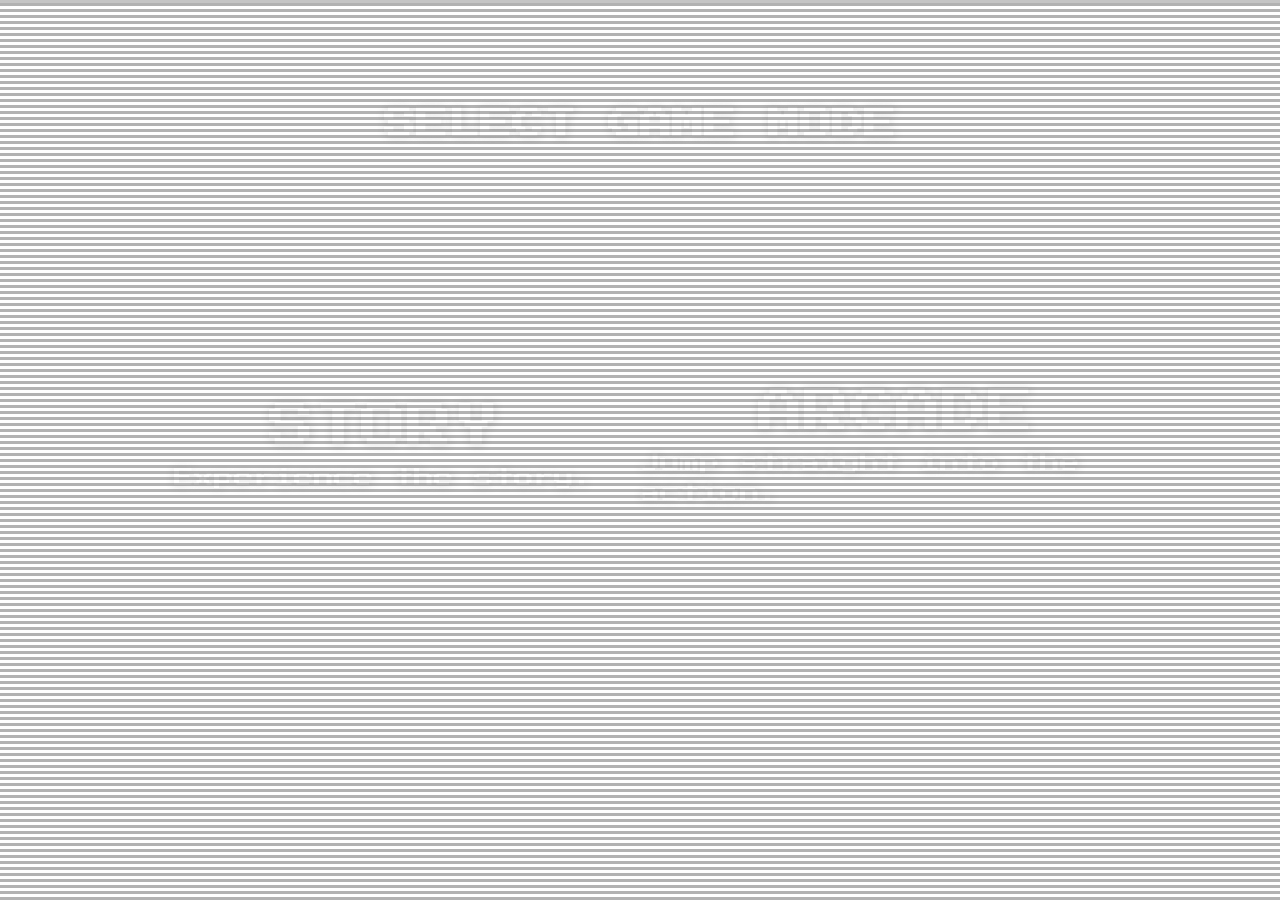
==== modeselect.html @ b36c5b32 "First Commit" ====
<!DOCTYPE html> 
<html lang="en"> 
<head> 
    <meta charset="UTF-8"> 
    <meta name="viewport" content="width=device-width, initial-scale=0.2">
    <title></title> 
    <link rel="stylesheet" href="style.css"> 
    <link rel="stylesheet" href="style-modeselect.css"> 
    <link rel="stylesheet" href="scanlines.css">
    <link href="css/nes.min.css" rel="stylesheet">
    <link rel="stylesheet" href="css/font-awesome.min.css"> 
    <script src="script.js"></script>
</head> 
<body>
    <div class="scanlines"></div>
    <video autoplay loop muted playsinline id="bg-video">
        <source src="images/background.mp4" type="video/mp4">
        Your browser does not support the video tag.
    </video>
    <div class="gamemodes">
        <div class="storymode">
            <button class="glow expand btn">STORY</button>
            <p class="glow desc">Experience the story.</p>
        </div>
        <div class="arcademode">
            <button class="glow expand btn">ARCADE</button>
            <p class="glow desc">Jump straight into the action.</p>
        </div>
    </div>
    <div id="transition-fade"></div>
    <h1 id="menu-select" class="glow">SELECT GAME MODE</h1>


</body> 
</html>
---- style.css ----
@import url('https://fonts.googleapis.com/css2?family=Barlow:ital,wght@0,100;0,200;0,300;0,400;0,500;0,600;0,700;0,800;0,900;1,100;1,200;1,300;1,400;1,500;1,600;1,700;1,800;1,900&family=Poppins:ital,wght@0,100;0,200;0,300;0,400;0,500;0,600;0,700;0,800;0,900;1,100;1,200;1,300;1,400;1,500;1,600;1,700;1,800;1,900&family=Press+Start+2P&family=Sixtyfour+Convergence&display=swap');


body {
    font-family: "Press Start 2P", system-ui;
    display: flex;
    justify-content: center;  /*Center horizontally */
    align-items: center;  /* Center vertically */
    height: 100vh;  /* Full viewport height */
    margin: 0;
    flex-direction: column;  /* Stack elements vertically */
    text-align: center;  /* Center text */
}

pre {
    white-space: pre-wrap;
    width: 100%;
    margin: auto;
    font-size: min(4vw, 16px);
    line-height: 1.3;
    font-family: "Courier New", monospace; /* Keeps ASCII aligned */
    /* text-align: center; */
    white-space: pre; /* Prevents collapsing spaces */
    overflow-x: hidden;
}

.ascii {
    display: flex;
    justify-content: center;
    align-items: center;
    width:max-content;
    overflow: hidden; /* Prevent scrolling */
}

/* .bg-image {
    position: fixed;
    top: 0;
    left: 0;
    width: 100vw;
    height: 100vh;
    background: url("images/back.jpg") no-repeat center center;
    background-size: cover;
    z-index: -1; /* Places it behind all content }*/

.glow {
    /* background:#111; */
    color:#fff;
    text-shadow:1px 1px 10px #fff, 1px 1px 10px #ccc;
}

.blink_me {
    animation: blinker 1s linear infinite;
  }
  
  @keyframes blinker {
    50% {
      opacity: 0;
    }
  }

.start-btn {
    border: none;
    font-size: 36px;
    background: transparent;
}

.start-btn:hover {
    color: #ccc;
}

.start-btn:focus {
    outline: none;
}

#bg-video {
    position: fixed;
    top: 0;
    left: 0;
    width: 100%;
    height: 100%;
    object-fit: cover; /* Makes the video fit the screen */
    z-index: -1; /* Sends it behind all content */
    filter: brightness(50%); /* Optional: darken for contrast */
}

.sprite-btn {
    border: none;
    display: inline-block;
    width: 16px;  /* Button width */
    height: 16px; /* Button height */
    background: url('images/buttons.png') no-repeat;
    image-rendering: pixelated; /* Keeps it sharp */
    transform: scale(4);
    transform-origin: top left;
    filter: brightness(85%);
}

.sprite-btn:hover {
    filter: brightness(75%);
}

.sprite-btn:focus {
    outline: none;
}

.audio-y-btn {
    background-position: -16px -160px;
    position: fixed;
    bottom: 50px;
    right: 50px;
    /* padding: 10px 20px; */
}
.audio-y-btn.toggled {
    background-position: 0px -160px;
}

@keyframes fadeOut {
    0% { opacity: 0; }
    20% { opacity: 0.2;  }
    40% { opacity: 0.4;  }
    60% { opacity: 0.6;  }
    80% { opacity: 0.8;  }
    100% { opacity: 1; }
}

@keyframes fadeIn {
    0% { opacity: 1; }
    20% { opacity: 0.8;  }
    40% { opacity: 0.6;  }
    60% { opacity: 0.4;  }
    80% { opacity: 0.2;  }
    100% { opacity: 0; }
}

#transition-fade {
    position: fixed;
    top: 0;
    left: 0;
    width: 100%;
    height: 100%;
    background: black;
    opacity: 0;
    pointer-events: none;
    z-index: 9999;
}

.fades-out {
    animation: fadeOut 3s steps(5, end);
}

.fades-in {
    animation: fadeIn 3s steps(5, end);
}
---- style-modeselect.css ----
#menu-select {
    position: fixed;
    top: 100px;
}

.gamemodes {
    display: flex;
    width: 80%;
    height: 60vh;
    transition: all 0.5s ease-in-out;
}

.storymode, .arcademode {
    flex: 1;
    display: flex;
    justify-content: center;
    align-items: center;
    transition: all 0.5s ease-in-out;
    flex-direction: column;
}

.desc {
    color: white;
    font-size: 20px;
}

.btn {
    border: none;
    font-size: 46px;
    background: transparent;
}

.btn:focus {
    outline: none;
}
---- scanlines.css ----
/* REGULAR SCANLINES SETTINGS */
/* MOVING SCANLINE SETTINGS */
/* MIXINS */
/* CSS .scanlines CLASS */
.scanlines {
  position: fixed;
  top: 0;
  left: 0;
  width: 100vw;
  height: 100vh;
  pointer-events: none; /* Ensures interaction with underlying elements */
  z-index: 9999; /* Keeps it above everything */
  mix-blend-mode: normal; /* Blends scanlines with content */
  overflow: hidden;
}
.scanlines:before, .scanlines:after {
  display: block;
  pointer-events: none;
  content: "";
  position: absolute;
}
.scanlines:before {
  width: 100%;
  height: 3px;
  z-index: 9;
  background: rgba(0, 0, 0, 0.3);
  opacity: 0.75;
  animation: scanline 6s linear infinite;
}
.scanlines:after {
  top: 0;
  right: 0;
  bottom: 0;
  left: 0;
  z-index: 8;
  background: linear-gradient(to bottom, transparent 50%, rgba(0, 0, 0, 0.3) 51%);
  background-size: 100% 6px;
  animation: scanlines 1s steps(60) infinite;
}

/* ANIMATE UNIQUE SCANLINE */
@keyframes scanline {
  0% {
    transform: translate3d(0, 200000%, 0);
  }
}
@keyframes scanlines {
  0% {
    background-position: 0 50%;
  }
}/*# sourceMappingURL=scanlines.css.map */
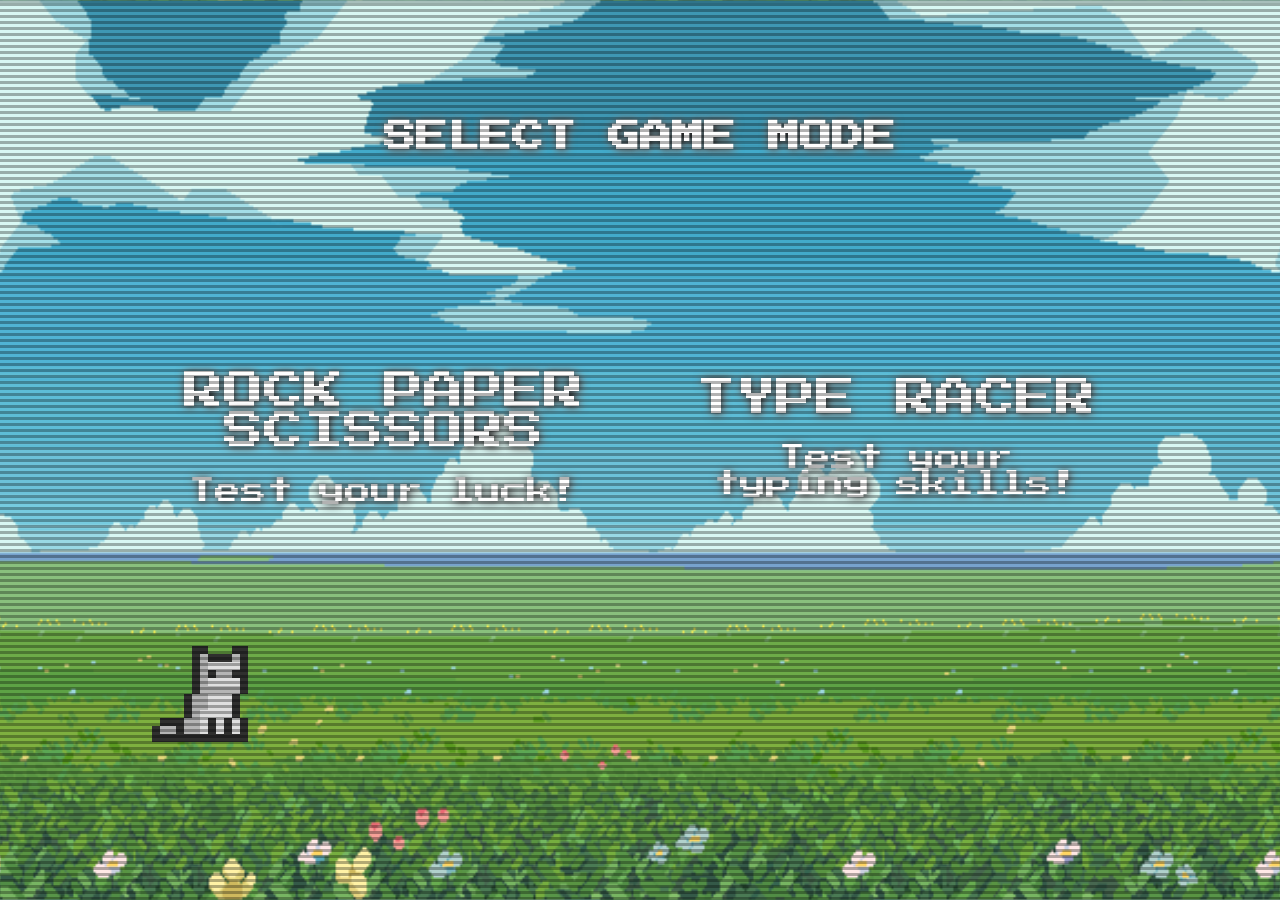
==== commit e4a901ac: "update" ====
--- a/modeselect.html
+++ b/modeselect.html
@@ -7,29 +7,53 @@
     <link rel="stylesheet" href="style.css"> 
     <link rel="stylesheet" href="style-modeselect.css"> 
     <link rel="stylesheet" href="scanlines.css">
-    <link href="css/nes.min.css" rel="stylesheet">
-    <link rel="stylesheet" href="css/font-awesome.min.css"> 
-    <script src="script.js"></script>
+    <link rel="stylesheet" href="parallax.css">
+    
 </head> 
 <body>
+    <div id="transition-fade-in"></div>
+
+    <div id="catmoves" class="cat1">
+        <img class="cat-img1" src="images/cat.png"/>
+    </div>
+
+    <div class="content">
+        <div class="paralax">
+            <div class="layer layer-four" data-image="images/parallax/1.png"></div>
+            <div class="layer layer-three" data-image="images/parallax/2.png"></div>
+            <div class="layer layer-two" data-image="images/parallax/3.png"></div>
+            <div class="layer layer-one" data-image="images/parallax/4.png"></div>
+        </div>
+    </div>
+
     <div class="scanlines"></div>
     <video autoplay loop muted playsinline id="bg-video">
         <source src="images/background.mp4" type="video/mp4">
         Your browser does not support the video tag.
     </video>
-    <div class="gamemodes">
-        <div class="storymode">
-            <button class="glow expand btn">STORY</button>
-            <p class="glow desc">Experience the story.</p>
+
+    <div id="first" class="hideable gamemodes">
+        <div class="rpsmode">
+            <button id="rps-btn" onclick="storeValue('game-key', 'rps'), hideAndShow(), moveImage()" class="glow btn">ROCK PAPER SCISSORS</button>
+            <p class="glow desc">Test your luck!</p>
         </div>
-        <div class="arcademode">
-            <button class="glow expand btn">ARCADE</button>
-            <p class="glow desc">Jump straight into the action.</p>
+        <div class="typeracermode">
+            <button id="tr-btn" onclick="storeValue('game-key', 'tr'), hideAndShow(), moveImage()" class="glow btn">TYPE RACER</button>
+            <p class="glow desc">Test your typing skills!</p>
         </div>
     </div>
+
+    <div id="second" class="delayed-show difficulty-container">
+        <button onclick="storeValue('diff-key', 'Easy'), moveImageAgain()" class="diff-btn" data-text="For babies and newbies." style="background-color: #5EAA33">Easy</button>
+        <button onclick="storeValue('diff-key', 'Medium'), moveImageAgain()" class="diff-btn" data-text="Standard difficulty." style="background-color: #B7A102;">Medium</button>
+        <button onclick="storeValue('diff-key', 'Hard'), moveImageAgain()" class="diff-btn" data-text="For an extra challenge." style="background-color: #A82828;">Hard</button>
+        <button onclick="storeValue('diff-key', 'Nightmare'), moveImageAgain()" class="diff-btn" data-text="don't." style="background-color: #2A004E;">Nightmare</button>
+        <p id="difficultyText" class="outline"></p>
+    </div>
+
     <div id="transition-fade"></div>
-    <h1 id="menu-select" class="glow">SELECT GAME MODE</h1>
+    <h1 id="difficulty" class="menu-select glow">SELECT GAME MODE</h1>
 
-
+    <script src="script.js"></script>
 </body> 
 </html> 
--- a/style.css
+++ b/style.css
@@ -1,28 +1,34 @@
 
 @import url('https://fonts.googleapis.com/css2?family=Barlow:ital,wght@0,100;0,200;0,300;0,400;0,500;0,600;0,700;0,800;0,900;1,100;1,200;1,300;1,400;1,500;1,600;1,700;1,800;1,900&family=Poppins:ital,wght@0,100;0,200;0,300;0,400;0,500;0,600;0,700;0,800;0,900;1,100;1,200;1,300;1,400;1,500;1,600;1,700;1,800;1,900&family=Press+Start+2P&family=Sixtyfour+Convergence&display=swap');
 
-
+*{
+    font-family: "Press Start 2P", system-ui;
+
+}
 body {
-    font-family: "Press Start 2P", system-ui;
+    cursor: url('images/default.png'), default;
     display: flex;
     justify-content: center;  /*Center horizontally */
     align-items: center;  /* Center vertically */
     height: 100vh;  /* Full viewport height */
     margin: 0;
     flex-direction: column;  /* Stack elements vertically */
-    text-align: center;  /* Center text */
-}
-
-pre {
-    white-space: pre-wrap;
-    width: 100%;
+}
+
+a, button, input {
+    cursor: url('images/pointer.png'), pointer;
+}
+
+pre.glow {
+    color:#2c3e50;
+    width: auto;
     margin: auto;
-    font-size: min(4vw, 16px);
-    line-height: 1.3;
+    font-size: 36px;
+    line-height: 1.2;
     font-family: "Courier New", monospace; /* Keeps ASCII aligned */
-    /* text-align: center; */
-    white-space: pre; /* Prevents collapsing spaces */
+    white-space: pre-wrap; /* Prevents collapsing spaces */
     overflow-x: hidden;
+    text-shadow:1px 1px 20px #000000, 1px 1px 10px #ffffff;
 }
 
 .ascii {
@@ -31,6 +37,7 @@
     align-items: center;
     width:max-content;
     overflow: hidden; /* Prevent scrolling */
+    z-index: 2;
 }
 
 /* .bg-image {
@@ -44,9 +51,8 @@
     z-index: -1; /* Places it behind all content }*/
 
 .glow {
-    /* background:#111; */
-    color:#fff;
-    text-shadow:1px 1px 10px #fff, 1px 1px 10px #ccc;
+    color: #ffffff;    
+    text-shadow:1px 1px 10px #000000, 1px 1px 10px #ffffff;
 }
 
 .blink_me {
@@ -60,8 +66,10 @@
   }
 
 .start-btn {
+    color: #ffffff ;
+    padding-top: 100px;
     border: none;
-    font-size: 36px;
+    font-size: 46px;
     background: transparent;
 }
 
@@ -107,12 +115,47 @@
 .audio-y-btn {
     background-position: -16px -160px;
     position: fixed;
-    bottom: 50px;
-    right: 50px;
+    bottom: 100px;
+    right: 100px;
     /* padding: 10px 20px; */
 }
 .audio-y-btn.toggled {
     background-position: 0px -160px;
+}
+
+#ver {
+    line-height: 2;
+    position: fixed;
+    left: 100px;
+    bottom: 25px;
+    z-index: 1;
+}
+
+@keyframes catWalk {
+    from {
+        transform: translate3d(0px,-50%,0);
+    } 
+    to {
+        transform: translate3d(-100%,-50%,0);
+    }
+}
+    
+.cat {
+    display: block;
+    position: absolute; 
+    left: 15vw;
+    bottom: 30vh;
+    z-index: 1;
+    margin: none;
+    image-rendering: pixelated;
+    transform: scale(8);
+    width: 32px;
+    height: 32px;
+    overflow: hidden;
+}
+
+.cat-img {
+    animation: catWalk 1.2s steps(8) infinite;
 }
 
 @keyframes fadeOut {
@@ -124,14 +167,6 @@
     100% { opacity: 1; }
 }
 
-@keyframes fadeIn {
-    0% { opacity: 1; }
-    20% { opacity: 0.8;  }
-    40% { opacity: 0.6;  }
-    60% { opacity: 0.4;  }
-    80% { opacity: 0.2;  }
-    100% { opacity: 0; }
-}
 
 #transition-fade {
     position: fixed;
@@ -145,14 +180,23 @@
     z-index: 9999;
 }
 
+
 .fades-out {
     animation: fadeOut 3s steps(5, end);
 }
 
 .fades-in {
-    animation: fadeIn 3s steps(5, end);
-}
-
-
-
-
+    animation: fadeIn 3s steps(5, end) forwards;
+}
+
+.outline {
+    text-shadow: 
+    -2px -2px 0 black, 
+     2px -2px 0 black, 
+    -2px  2px 0 black, 
+     2px  2px 0 black;
+}
+
+
+
+
--- a/style-modeselect.css
+++ b/style-modeselect.css
@@ -1,35 +1,152 @@
-#menu-select {
+body {
+    overflow-x: hidden;
+}
+
+.hideable {
+    transition: opacity 0.5s ease-out, visibility 0.5s ease-out;
+}
+
+#first.hidden {
+    opacity: 0;
+    display: none;
+}
+
+.delayed-show {
+    opacity: 0;
+    display: none;    
+}
+
+#second.show {
+    animation: fadeOut 0.5s forwards;
+    display: flex;
+}
+
+@keyframes fadeOut {
+    0% { opacity: 0; }
+    20% { opacity: 0.2;  }
+    40% { opacity: 0.4;  }
+    60% { opacity: 0.6;  }
+    80% { opacity: 0.8;  }
+    100% { opacity: 1; }
+}
+
+
+.menu-select {
     position: fixed;
     top: 100px;
 }
 
 .gamemodes {
+    z-index: 1;
     display: flex;
     width: 80%;
     height: 60vh;
     transition: all 0.5s ease-in-out;
 }
 
-.storymode, .arcademode {
+.rpsmode, .typeracermode {
     flex: 1;
     display: flex;
     justify-content: center;
     align-items: center;
-    transition: all 0.5s ease-in-out;
     flex-direction: column;
 }
 
 .desc {
+    width: 80%;
+    text-align: center;
     color: white;
-    font-size: 20px;
+    font-size: 26px;
 }
 
 .btn {
     border: none;
-    font-size: 46px;
+    font-size: 40px;
     background: transparent;
+}
+
+.btn:hover {
+    font-size: 56px;
+    text-shadow:1px 1px 50px #000000, 1px 1px 50px #000000;
 }
 
 .btn:focus {
     outline: none;
-}+}
+
+@keyframes fadeIn {
+    0% { opacity: 1; }
+    20% { opacity: 0.8;  }
+    40% { opacity: 0.6;  }
+    60% { opacity: 0.4;  }
+    80% { opacity: 0.2;  }
+    100% { opacity: 0; }
+}
+
+#transition-fade-in {
+    position: fixed;
+    top: 0;
+    left: 0;
+    width: 100%;
+    height: 100%;
+    background: black;
+    opacity: 1;
+    pointer-events: none;
+    z-index: 9999;
+}
+
+.cat1 {
+    transition: transform 5s;
+    display: block;
+    position: absolute; 
+    left: 15vw;
+    bottom: 30vh;
+    z-index: 1;
+    margin: none;
+    image-rendering: pixelated;
+    transform: scale(8);
+    width: 32px;
+    height: 32px;
+    overflow: hidden;
+}
+
+.cat-img1 {
+    overflow: hidden;
+    animation: catWalk 1.2s steps(8) infinite;
+}
+
+.difficulty-container {
+    margin-bottom: 90px;
+    transition: opacity 0.5s ease-in;
+    flex-direction: column;
+    gap: 15px;
+    z-index: 5;
+}
+
+.difficulty-container button {
+    color: #fff;
+    background-color: #5EAA33;
+    padding: 15px 40px 15px 40px;
+    margin: 10px;
+    font-size: 36px;
+    border: 0;
+    box-shadow: 0px 5px black, 0px -5px black, 5px 0px black, -5px 0px black, 0px 10px #00000038, 5px 5px #00000038, -5px 5px #00000038, inset 0px 5px #ffffff36 ;
+}
+
+.difficulty-container button:active {
+    transform: translateY(5px);
+    box-shadow: 0px 5px black, 0px -5px black, 5px 0px black, -5px 0px black,inset 0px 5px #00000038;
+}
+
+#second p {
+    position: absolute;
+    justify-content: center;
+    bottom: 30vh;
+    font-size: 26px;
+
+    left: 50%;            /* Center horizontally */
+    transform: translateX(-50%);  /* Adjust for perfect centering */
+    text-align: center;   /* Ensures text is aligned */
+}
+
+
--- a/parallax.css
+++ b/parallax.css
@@ -0,0 +1,83 @@
+html, body {
+  margin: 0;
+  padding: 0;
+  width: 100%;
+  height: 100%;
+}
+
+section {
+  margin: 0;
+  position: relative;
+  width: 100%;
+  height: 100%;
+  background-color: #C0B3A0;
+}
+
+.content {
+  position: absolute;
+  width: 100%;
+  height: 100%;
+  overflow: hidden;
+}
+
+.paralax {
+  position: absolute;
+  width: 100%;
+  height: 100%;
+  overflow: hidden;
+  background: url("/images/parallax/1.png");
+  background-size: cover;
+  background-position: center;
+}
+
+.paralax .layer {
+  position: absolute;
+  width: 400%;
+  will-change: transform;
+  transform: translate3d(0, 0, 0);
+  backface-visibility: hidden;
+}
+
+.paralax .layer-one {
+  height: 100%;
+  bottom: 0;
+  background: repeat-x;
+  background-size: 25% 100%;
+  animation: slideshow 90s linear infinite;
+}
+
+.paralax .layer-two {
+  height: 100%;
+  bottom: 0%;
+  background: repeat-x;
+  background-size: 25% 100%;
+  animation: slideshow 180s linear infinite;
+}
+
+.paralax .layer-three {
+  height: 100%;
+  bottom: 0%;
+  background: repeat-x;
+  background-size: 25% 100%;
+  animation: slideshow 360s linear infinite;
+}
+
+.paralax .layer-four {
+  height: 100%;
+  bottom: 0%;
+  background: repeat-x;
+  background-size: 25% 100%;
+  animation: slideshow 720s linear infinite;
+}
+
+@keyframes slideshow {
+  0% {
+    transform: translate3d(0, 0, 0);
+  }
+  100% {
+    transform: translate3d(-50%, 0, 0);
+  }
+}
+.stationary {
+  animation: none !important;
+}/*# sourceMappingURL=parallax.css.map */
